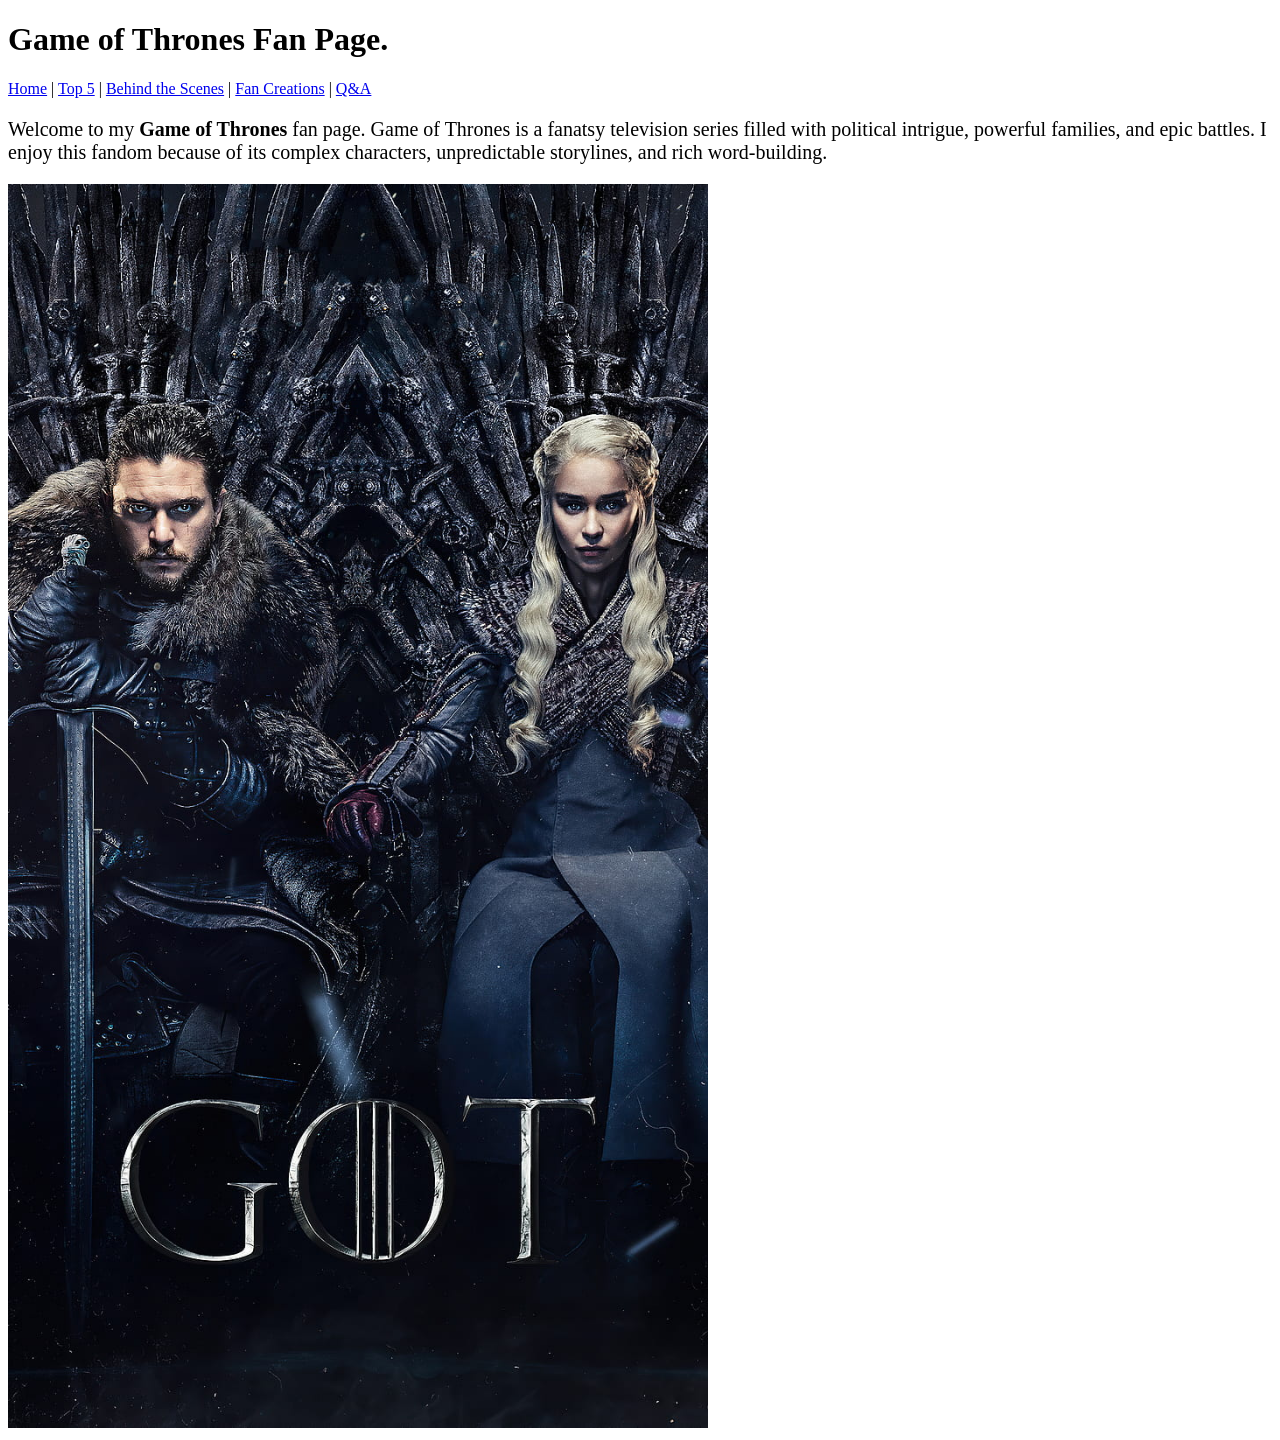
==== GOTFanPage/index.html @ 87034896 "Lab W07" ====
<!DOCTYPE html>
<html lang="en">
<head>
    <meta charset="UTF-8">
    <meta name="viewport" content="width=device-width, initial-scale=1.0" />
    <title>GOT Fan Page.</title>
    
</head>
<body>
    <h1>Game of Thrones Fan Page.</h1>

    <nav>
        <a href="index.html">Home</a> |
        <a href="top5.html">Top 5</a> |
        <a href="bts.html">Behind the Scenes</a> |
        <a href="creations.html">Fan Creations</a> |
        <a href="qa.html">Q&A</a>
    </nav>

    <p style="font-size: 20px;">
        Welcome to my <strong>Game of Thrones</strong> fan page. 
        Game of Thrones is a fanatsy television series filled with political intrigue,
        powerful families, and epic battles. I enjoy this fandom because of its complex
        characters, unpredictable storylines, and rich word-building.
    </p>

    <img src="images/banner.jpg" alt="Game of Thrones banner" width="700" />
</body>
</html>
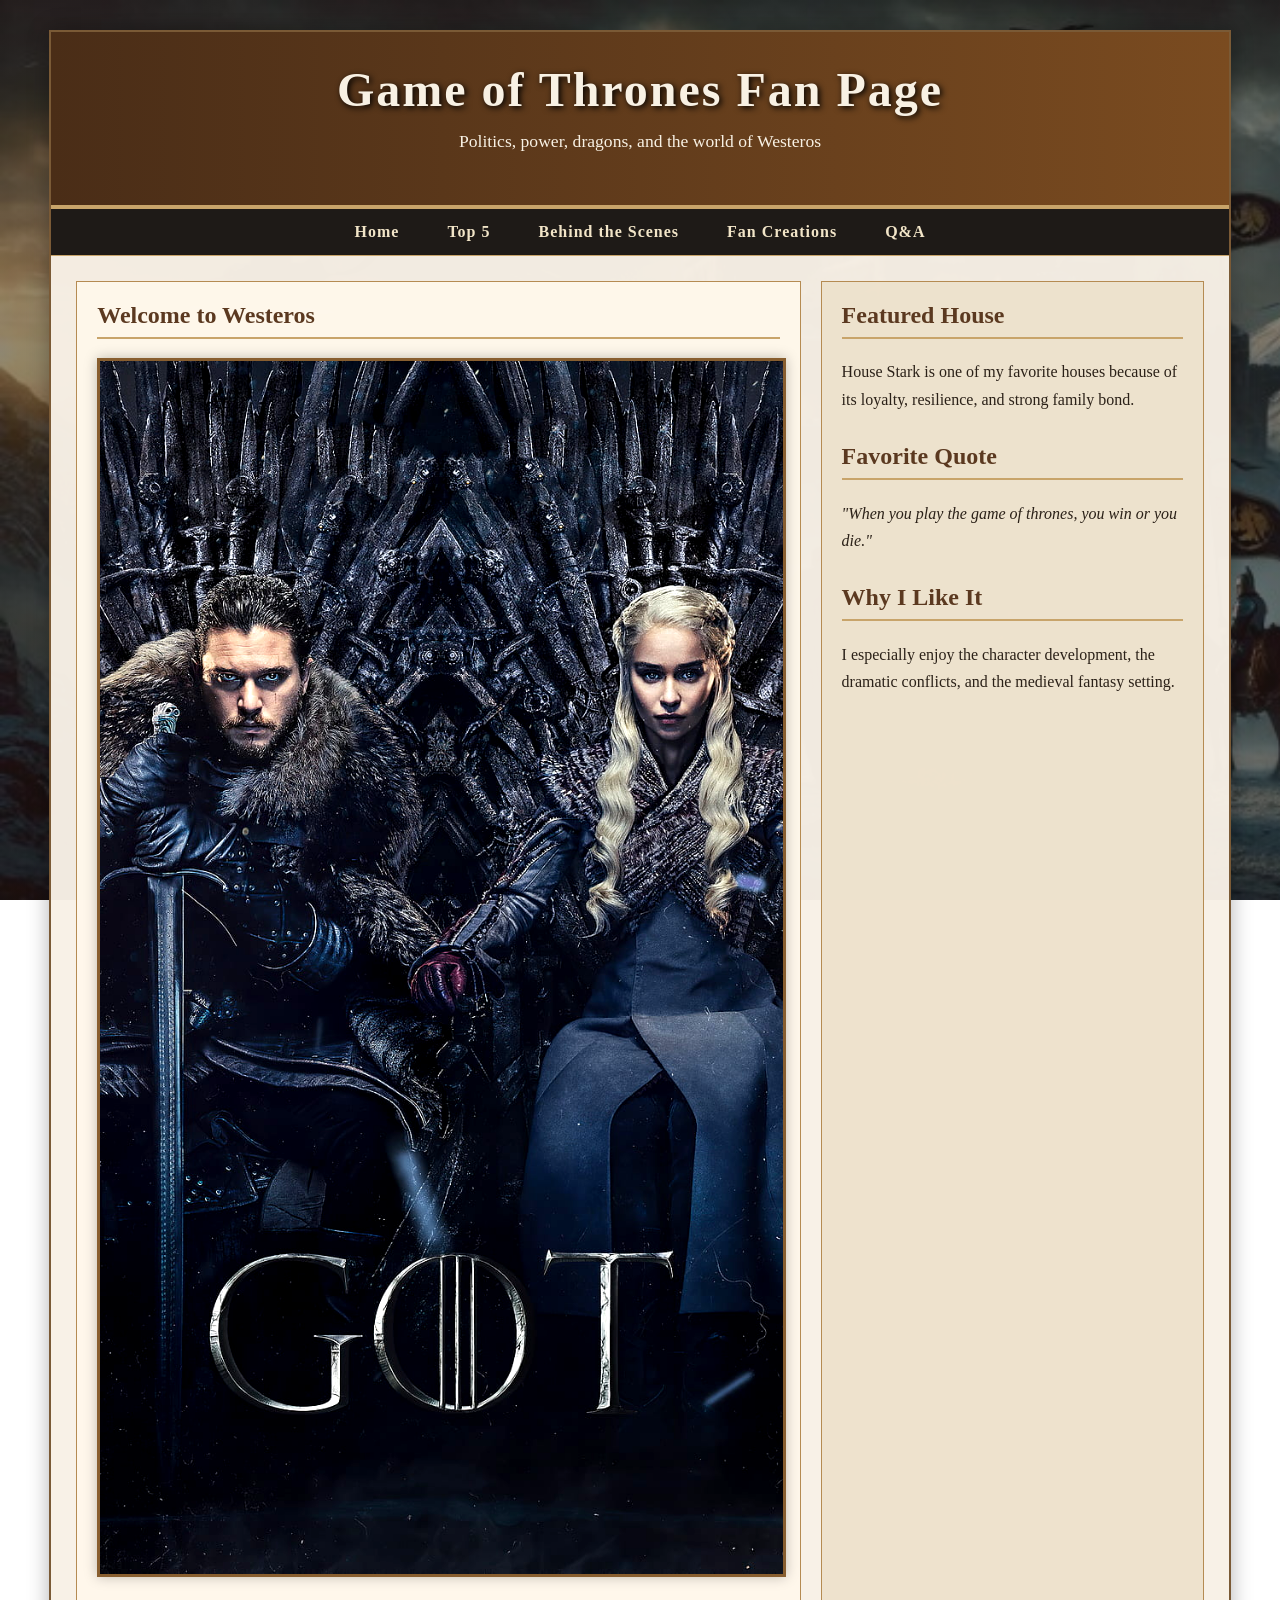
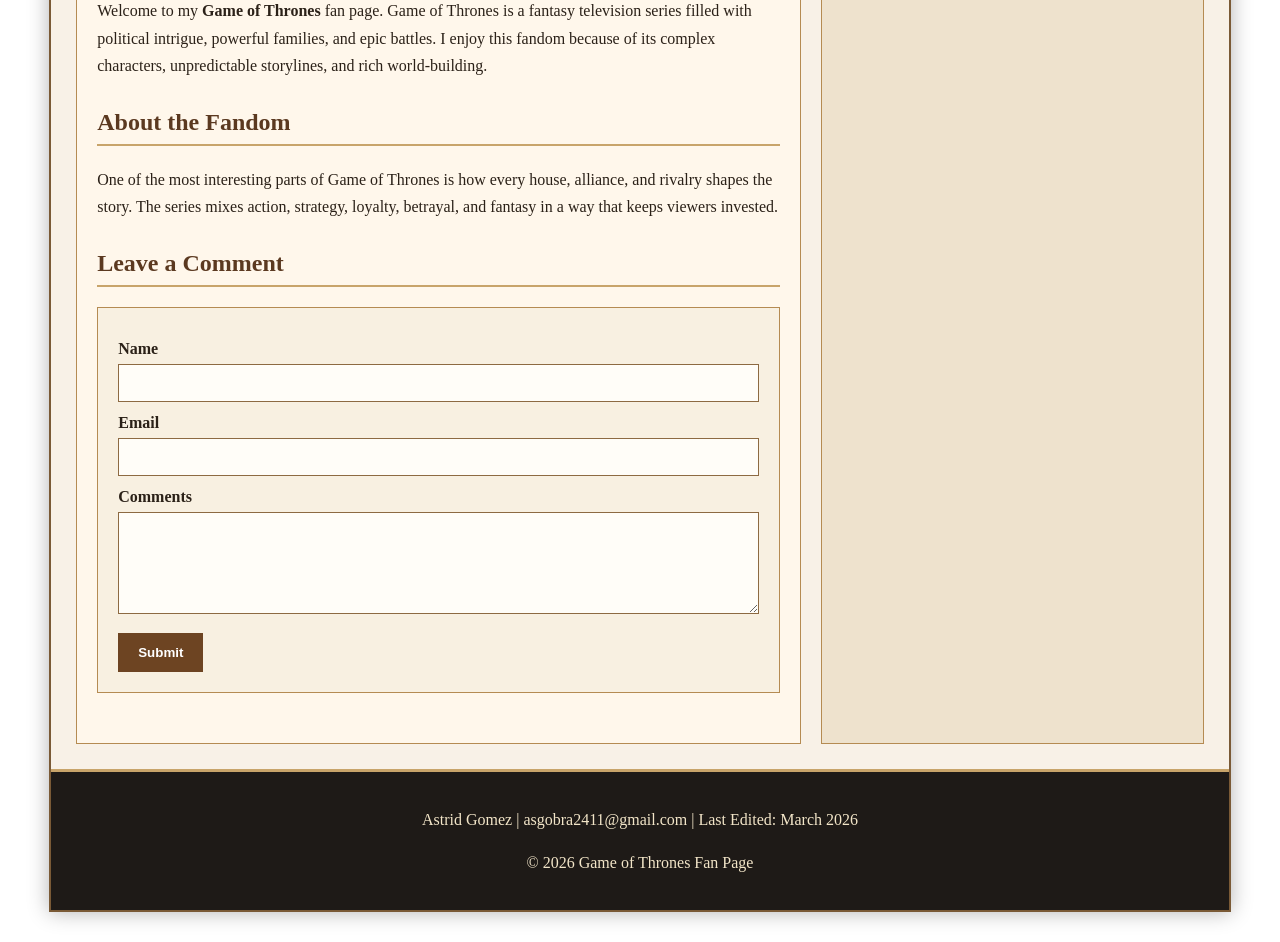
==== commit 2b901d98: "Lab W09 CSS styling" ====
--- a/GOTFanPage/index.html
+++ b/GOTFanPage/index.html
@@ -2,28 +2,99 @@
 <html lang="en">
 <head>
     <meta charset="UTF-8">
-    <meta name="viewport" content="width=device-width, initial-scale=1.0" />
-    <title>GOT Fan Page.</title>
-    
+    <meta name="viewport" content="width=device-width, initial-scale=1.0">
+    <title>Game of Thrones Fan Page</title>
+    <link rel="stylesheet" href="styles.css">
 </head>
 <body>
-    <h1>Game of Thrones Fan Page.</h1>
 
-    <nav>
-        <a href="index.html">Home</a> |
-        <a href="top5.html">Top 5</a> |
-        <a href="bts.html">Behind the Scenes</a> |
-        <a href="creations.html">Fan Creations</a> |
-        <a href="qa.html">Q&A</a>
-    </nav>
+    <div class="page-wrapper">
 
-    <p style="font-size: 20px;">
-        Welcome to my <strong>Game of Thrones</strong> fan page. 
-        Game of Thrones is a fanatsy television series filled with political intrigue,
-        powerful families, and epic battles. I enjoy this fandom because of its complex
-        characters, unpredictable storylines, and rich word-building.
-    </p>
+        <header>
+            <h1>Game of Thrones Fan Page</h1>
+            <p>Politics, power, dragons, and the world of Westeros</p>
+        </header>
 
-    <img src="images/banner.jpg" alt="Game of Thrones banner" width="700" />
+        <nav>
+            <a href="index.html">Home</a>
+            <a href="top5.html">Top 5</a>
+            <a href="bts.html">Behind the Scenes</a>
+            <a href="creations.html">Fan Creations</a>
+            <a href="qa.html">Q&amp;A</a>
+        </nav>
+
+        <main>
+            <article>
+                <section>
+                    <h2>Welcome to Westeros</h2>
+
+                    <img src="images/banner.jpg" alt="Game of Thrones banner" class="hero-image">
+
+                    <p>
+                        Welcome to my <strong>Game of Thrones</strong> fan page.
+                        Game of Thrones is a fantasy television series filled with political intrigue,
+                        powerful families, and epic battles. I enjoy this fandom because of its complex
+                        characters, unpredictable storylines, and rich world-building.
+                    </p>
+                </section>
+
+                <section>
+                    <h2>About the Fandom</h2>
+                    <p>
+                        One of the most interesting parts of Game of Thrones is how every house,
+                        alliance, and rivalry shapes the story. The series mixes action, strategy,
+                        loyalty, betrayal, and fantasy in a way that keeps viewers invested.
+                    </p>
+                </section>
+
+                <section>
+                    <h2>Leave a Comment</h2>
+
+                    <form>
+                        <label for="name">Name</label>
+                        <input type="text" id="name" name="name" required>
+
+                        <label for="email">Email</label>
+                        <input type="email" id="email" name="email" required>
+
+                        <label for="comments">Comments</label>
+                        <textarea id="comments" name="comments" rows="5"></textarea>
+
+                        <button type="submit">Submit</button>
+                    </form>
+                </section>
+            </article>
+
+            <aside>
+                <section>
+                    <h2>Featured House</h2>
+                    <p>
+                        House Stark is one of my favorite houses because of its loyalty,
+                        resilience, and strong family bond.
+                    </p>
+                </section>
+
+                <section>
+                    <h2>Favorite Quote</h2>
+                    <p><em>"When you play the game of thrones, you win or you die."</em></p>
+                </section>
+
+                <section>
+                    <h2>Why I Like It</h2>
+                    <p>
+                        I especially enjoy the character development, the dramatic conflicts,
+                        and the medieval fantasy setting.
+                    </p>
+                </section>
+            </aside>
+        </main>
+
+        <footer>
+            <p>Astrid Gomez | asgobra2411@gmail.com | Last Edited: March 2026</p>
+            <p>&copy; 2026 Game of Thrones Fan Page</p>
+        </footer>
+
+    </div>
+
 </body>
 </html>
--- a/GOTFanPage/styles.css
+++ b/GOTFanPage/styles.css
@@ -0,0 +1,369 @@
+/* =========================
+   GENERAL PAGE STYLING
+========================= */
+body {
+    margin: 0;
+    padding: 0;
+    font-family: Georgia, "Times New Roman", serif;
+    background: linear-gradient(rgba(35, 28, 22, 0.45), rgba(35, 28, 22, 0.55)),
+                url("images/background.jpg");
+    background-size: cover;
+    background-repeat: no-repeat;
+    background-attachment: fixed;
+    color: #2b2118;
+}
+
+.page-wrapper {
+    width: 92%;
+    max-width: 1250px;
+    margin: 30px auto;
+    background-color: rgba(248, 241, 231, 0.97);
+    border: 2px solid #7a5a36;
+    box-shadow: 0 0 20px rgba(0, 0, 0, 0.30);
+}
+
+/* =========================
+   HEADER
+========================= */
+header {
+    background: linear-gradient(to right, #4a2d17, #7a4b20);
+    color: #f8f1e4;
+    text-align: center;
+    padding: 30px 20px;
+    border-bottom: 3px solid #c8a46a;
+}
+
+header h1 {
+    margin: 0;
+    font-size: 3rem;
+    letter-spacing: 2px;
+    text-shadow: 2px 2px 6px black;
+    animation: glowTitle 3s ease-in-out infinite alternate;
+}
+
+header p {
+    margin-top: 10px;
+    font-size: 1.1rem;
+}
+
+/* =========================
+   NAVIGATION
+========================= */
+nav {
+    background-color: #1e1a17;
+    border-top: 1px solid #c8a46a;
+    border-bottom: 1px solid #c8a46a;
+    text-align: center;
+    padding: 14px 10px;
+}
+
+nav a {
+    color: #f2e5c8;
+    text-decoration: none;
+    margin: 0 10px;
+    font-weight: bold;
+    letter-spacing: 1px;
+    transition: color 0.3s ease, background-color 0.3s ease, transform 0.3s ease;
+    padding: 8px 12px;
+    border-radius: 4px;
+}
+
+nav a:hover {
+    color: #1e1a17;
+    background-color: #d4af37;
+    transform: translateY(-2px);
+}
+
+nav a:visited {
+    color: #d9c6a3;
+}
+
+nav a:active {
+    color: white;
+    background-color: #8b0000;
+}
+
+/* =========================
+   MAIN LAYOUT
+========================= */
+main {
+    display: flex;
+    flex-wrap: wrap;
+    gap: 20px;
+    padding: 25px;
+}
+
+article {
+    flex: 2;
+    min-width: 300px;
+    background-color: rgba(255, 248, 235, 0.95);
+    padding: 20px;
+    border: 1px solid #b58b52;
+}
+
+aside {
+    flex: 1;
+    min-width: 250px;
+    background-color: rgba(238, 226, 204, 0.96);
+    padding: 20px;
+    border: 1px solid #b58b52;
+}
+
+section {
+    margin-bottom: 30px;
+}
+
+h2 {
+    color: #5b3920;
+    border-bottom: 2px solid #c8a46a;
+    padding-bottom: 8px;
+    margin-top: 0;
+}
+
+p, li {
+    line-height: 1.7;
+    font-size: 1rem;
+}
+
+/* =========================
+   HERO / MAIN IMAGES
+========================= */
+.hero-image,
+.feature-image {
+    width: 100%;
+    height: auto;
+    border: 3px solid #7a5a36;
+    box-shadow: 0 0 12px rgba(0, 0, 0, 0.25);
+    transition: transform 0.4s ease, filter 0.4s ease, box-shadow 0.4s ease;
+    filter: brightness(1.08) contrast(1.08) saturate(1.12);
+}
+
+.hero-image:hover,
+.feature-image:hover {
+    transform: scale(1.02);
+    filter: brightness(1.15) contrast(1.12) saturate(1.18);
+    box-shadow: 0 0 18px rgba(0, 0, 0, 0.35);
+}
+
+/* =========================
+   CAPTIONS
+========================= */
+.caption {
+    font-size: 0.95rem;
+    font-style: italic;
+    color: #5e4633;
+    margin-top: 8px;
+    margin-bottom: 18px;
+}
+
+/* =========================
+   TOP 5 PAGE STYLING
+========================= */
+.top5-list {
+    list-style: none;
+    padding: 0;
+    margin: 0;
+}
+
+.top5-list li {
+    background-color: #ffffff;
+    border: 1px solid #d8d1c7;
+    padding: 20px;
+    margin-bottom: 25px;
+    box-shadow: 0 2px 10px rgba(0,0,0,0.08);
+}
+
+.top5-list h2 {
+    margin-bottom: 15px;
+}
+
+.top5-list img {
+    width: 100%;
+    max-width: 320px;
+    height: 420px;
+    object-fit: cover;
+    display: block;
+    margin: 15px 0;
+    border: 3px solid #7a5a36;
+    box-shadow: 0 0 12px rgba(0, 0, 0, 0.25);
+    transition: transform 0.4s ease, filter 0.4s ease, box-shadow 0.4s ease;
+    filter: brightness(1.12) contrast(1.12) saturate(1.2);
+}
+
+.top5-list img:hover {
+    transform: scale(1.03);
+    filter: brightness(1.2) contrast(1.15) saturate(1.3);
+    box-shadow: 0 0 18px rgba(0, 0, 0, 0.35);
+}
+
+/* =========================
+   CREATIONS GALLERY
+========================= */
+.gallery {
+    display: grid;
+    grid-template-columns: repeat(auto-fit, minmax(230px, 1fr));
+    gap: 28px;
+    margin-top: 20px;
+}
+
+.card {
+    background-color: #ffffff;
+    border: 1px solid #d8d1c7;
+    padding: 18px;
+    text-align: center;
+    box-shadow: 0 2px 10px rgba(0,0,0,0.08);
+    transition: transform 0.3s ease, box-shadow 0.3s ease;
+}
+
+.card:hover {
+    transform: translateY(-4px);
+    box-shadow: 0 8px 18px rgba(0,0,0,0.16);
+}
+
+.gallery img {
+    width: 100%;
+    height: 320px;
+    object-fit: cover;
+    border: 3px solid #7a5a36;
+    box-shadow: 0 0 12px rgba(0, 0, 0, 0.25);
+    transition: transform 0.4s ease, filter 0.4s ease, box-shadow 0.4s ease;
+    filter: brightness(1.12) contrast(1.12) saturate(1.2);
+}
+
+.gallery img:hover {
+    transform: scale(1.03);
+    filter: brightness(1.2) contrast(1.15) saturate(1.3);
+    box-shadow: 0 0 18px rgba(0, 0, 0, 0.35);
+}
+
+.card p {
+    color: #2f241b;
+    line-height: 1.5;
+}
+
+/* =========================
+   BTS PAGE / VIDEO / LISTS
+========================= */
+ul {
+    padding-left: 20px;
+}
+
+iframe {
+    max-width: 100%;
+    border: 3px solid #7a5a36;
+    box-shadow: 0 0 12px rgba(0, 0, 0, 0.25);
+}
+
+/* =========================
+   FORM STYLING
+========================= */
+form {
+    background-color: #f8f0e1;
+    border: 1px solid #b58b52;
+    padding: 20px;
+    max-width: 650px;
+}
+
+label {
+    font-weight: bold;
+    display: block;
+    margin-top: 12px;
+}
+
+input,
+textarea {
+    width: 100%;
+    padding: 10px;
+    margin-top: 6px;
+    border: 1px solid #8d6a42;
+    background-color: #fffdf8;
+    box-sizing: border-box;
+    font-family: Georgia, "Times New Roman", serif;
+}
+
+button {
+    margin-top: 15px;
+    background-color: #6d4422;
+    color: white;
+    border: none;
+    padding: 12px 20px;
+    font-weight: bold;
+    cursor: pointer;
+    transition: background-color 0.3s ease, transform 0.3s ease;
+}
+
+button:hover {
+    background-color: #a06a34;
+    transform: scale(1.03);
+}
+
+/* =========================
+   FOOTER
+========================= */
+footer {
+    text-align: center;
+    background-color: #1e1a17;
+    color: #f2e5c8;
+    padding: 18px;
+    border-top: 3px solid #c8a46a;
+    font-size: 0.95rem;
+}
+
+/* =========================
+   LINKS INSIDE CONTENT
+========================= */
+main a,
+article a,
+aside a,
+.card a {
+    color: #6b3f1f;
+    font-weight: bold;
+    text-decoration: none;
+}
+
+main a:hover,
+article a:hover,
+aside a:hover,
+.card a:hover {
+    text-decoration: underline;
+    color: #a06a34;
+}
+
+/* =========================
+   ANIMATION
+========================= */
+@keyframes glowTitle {
+    from {
+        text-shadow: 2px 2px 6px black, 0 0 5px #c8a46a;
+    }
+    to {
+        text-shadow: 2px 2px 6px black, 0 0 18px #f3d089;
+    }
+}
+
+/* =========================
+   RESPONSIVE DESIGN
+========================= */
+@media (max-width: 768px) {
+    header h1 {
+        font-size: 2rem;
+    }
+
+    nav a {
+        display: inline-block;
+        margin: 8px 6px;
+    }
+
+    main {
+        flex-direction: column;
+    }
+
+    .top5-list img {
+        max-width: 100%;
+        height: 360px;
+    }
+
+    .gallery img {
+        height: 280px;
+    }
+}
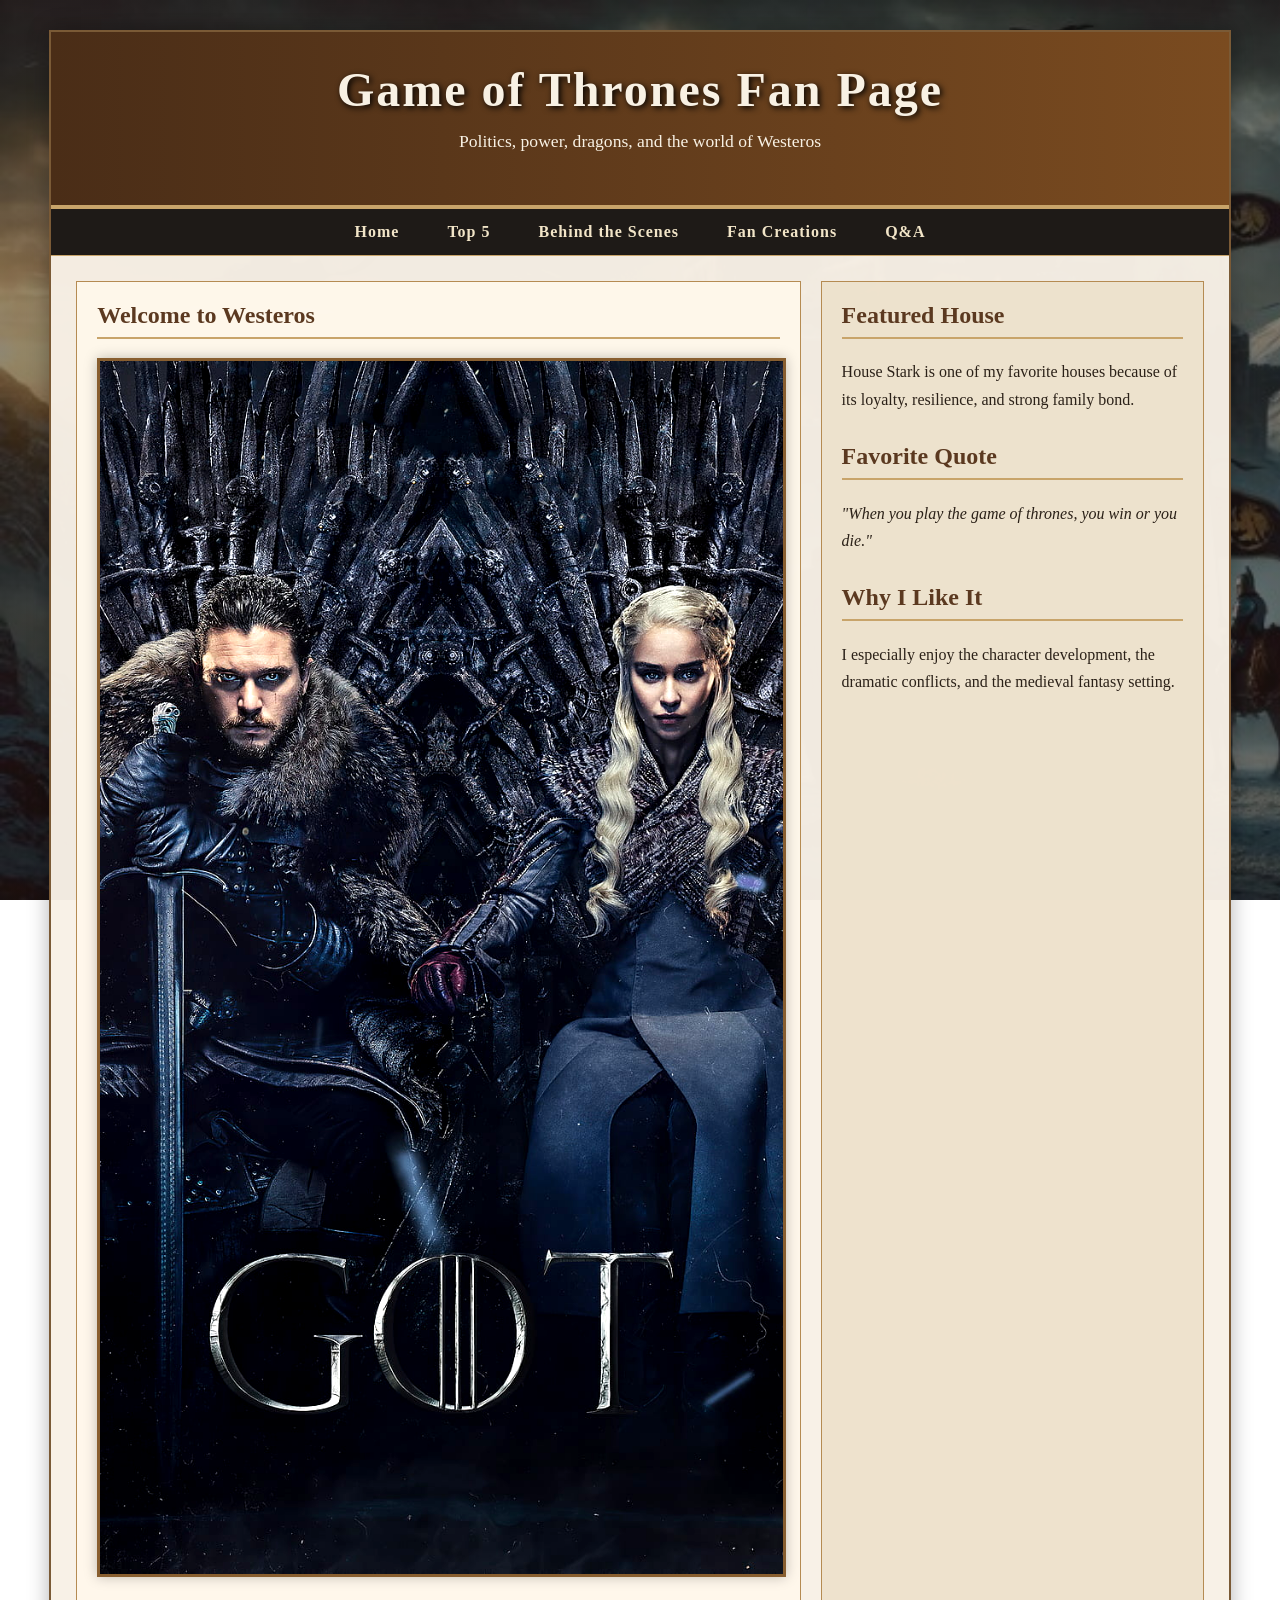
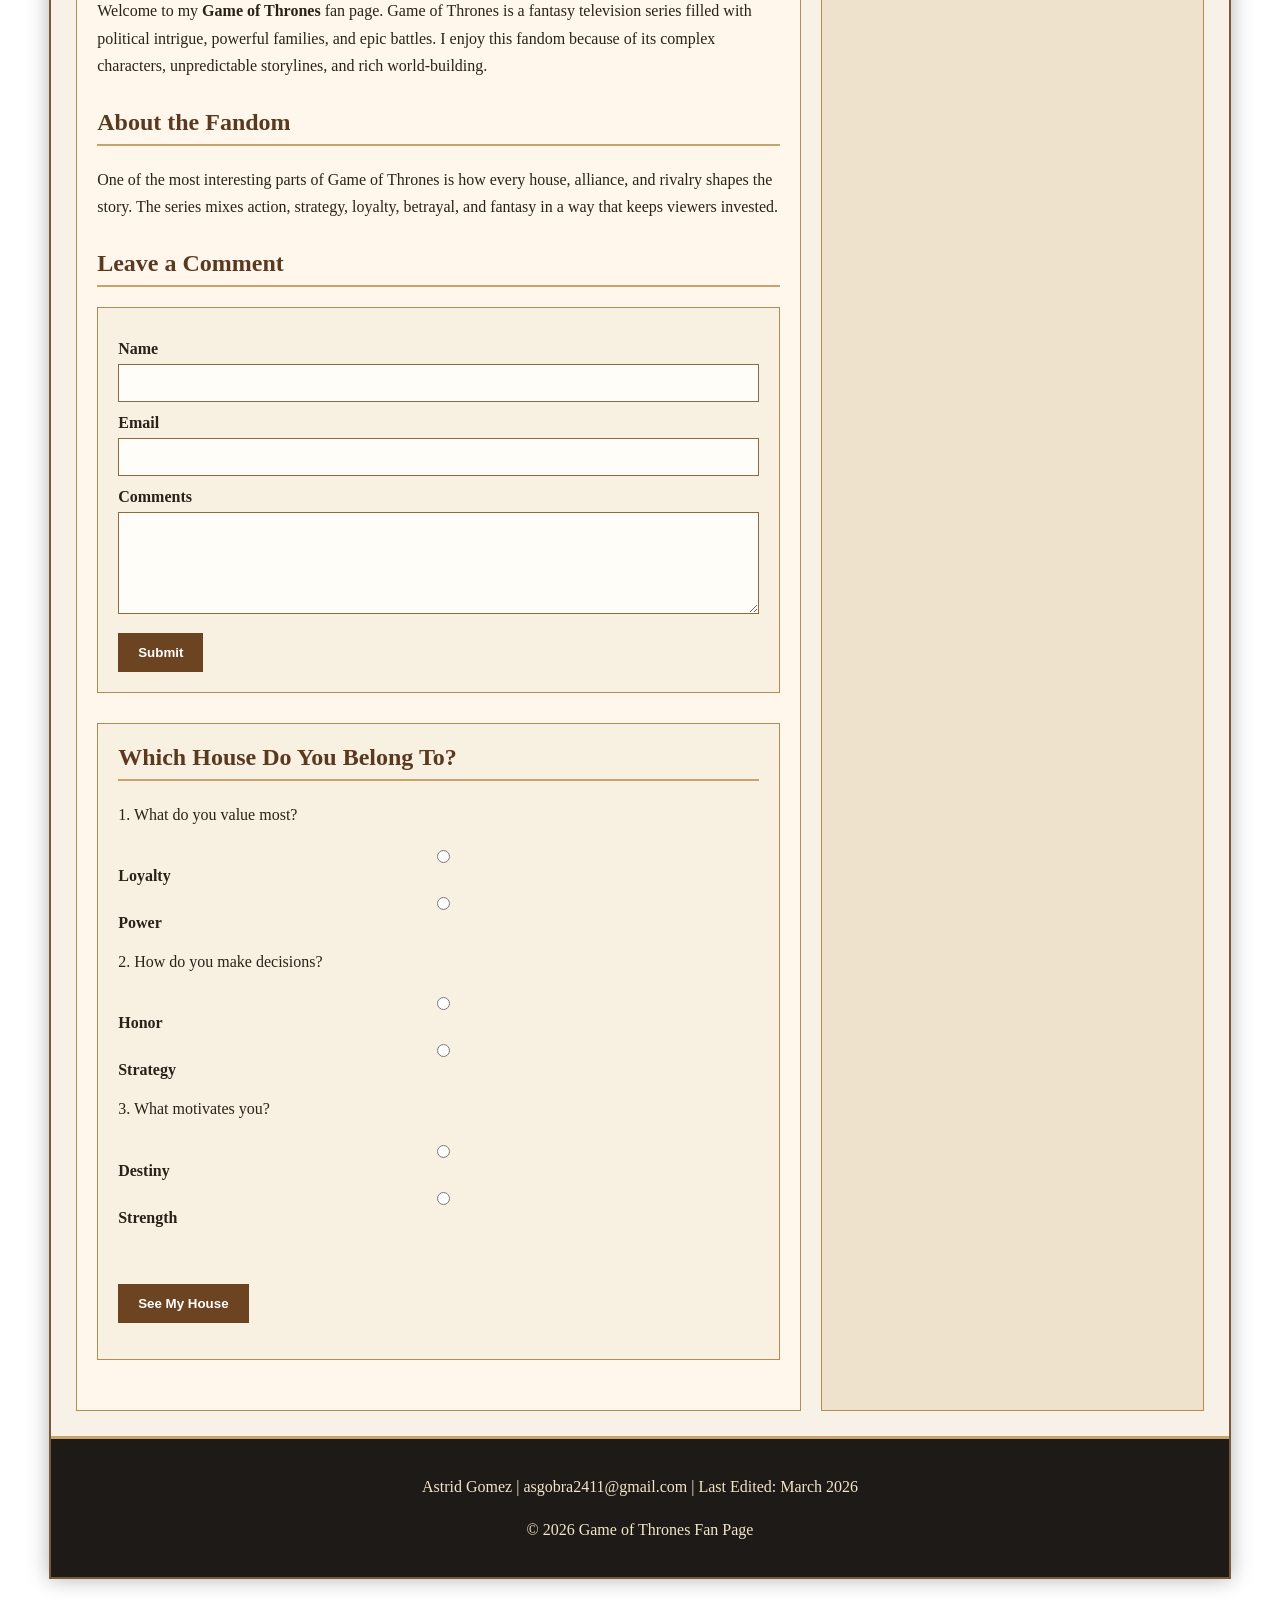
==== commit 10f96077: "Lab W15 JavaScript" ====
--- a/GOTFanPage/index.html
+++ b/GOTFanPage/index.html
@@ -63,6 +63,27 @@
                         <button type="submit">Submit</button>
                     </form>
                 </section>
+
+                <section class="quiz-section">
+                    <h2>Which House Do You Belong To?</h2>
+
+                    <p>1. What do you value most?</p>
+                    <label><input type="radio" name="q1" value="stark"> Loyalty</label>
+                    <label><input type="radio" name="q1" value="lannister"> Power</label>
+
+                    <p>2. How do you make decisions?</p>
+                    <label><input type="radio" name="q2" value="stark"> Honor</label>
+                    <label><input type="radio" name="q2" value="lannister"> Strategy</label>
+
+                    <p>3. What motivates you?</p>
+                    <label><input type="radio" name="q3" value="targaryen"> Destiny</label>
+                    <label><input type="radio" name="q3" value="baratheon"> Strength</label>
+
+                    <br><br>
+                    <button onclick="getResult()">See My House</button>
+
+                    <p id="result"></p>
+                </section>
             </article>
 
             <aside>
@@ -96,5 +117,6 @@
 
     </div>
 
+    <script src="script.js"></script>
 </body>
 </html>
--- a/GOTFanPage/styles.css
+++ b/GOTFanPage/styles.css
@@ -366,4 +366,30 @@
     .gallery img {
         height: 280px;
     }
+}
+
+/* =========================
+   QUIZ SECTION DESIGN
+========================= */
+.quiz-section{
+    background:#f8f0e1;
+    padding:20px;
+    border:1px solid #b58b52;
+    margin-top:20px;
+}
+
+.quiz-section label{
+    display: block;
+    margin: 6px 0;
+    text-align: left;
+}
+
+.quiz-section input[type="radio"]{
+    margin-right: 8px;
+}
+
+#result{
+    margin-top:15px;
+    font-weight:bold;
+    color:#5b3920;
 }
